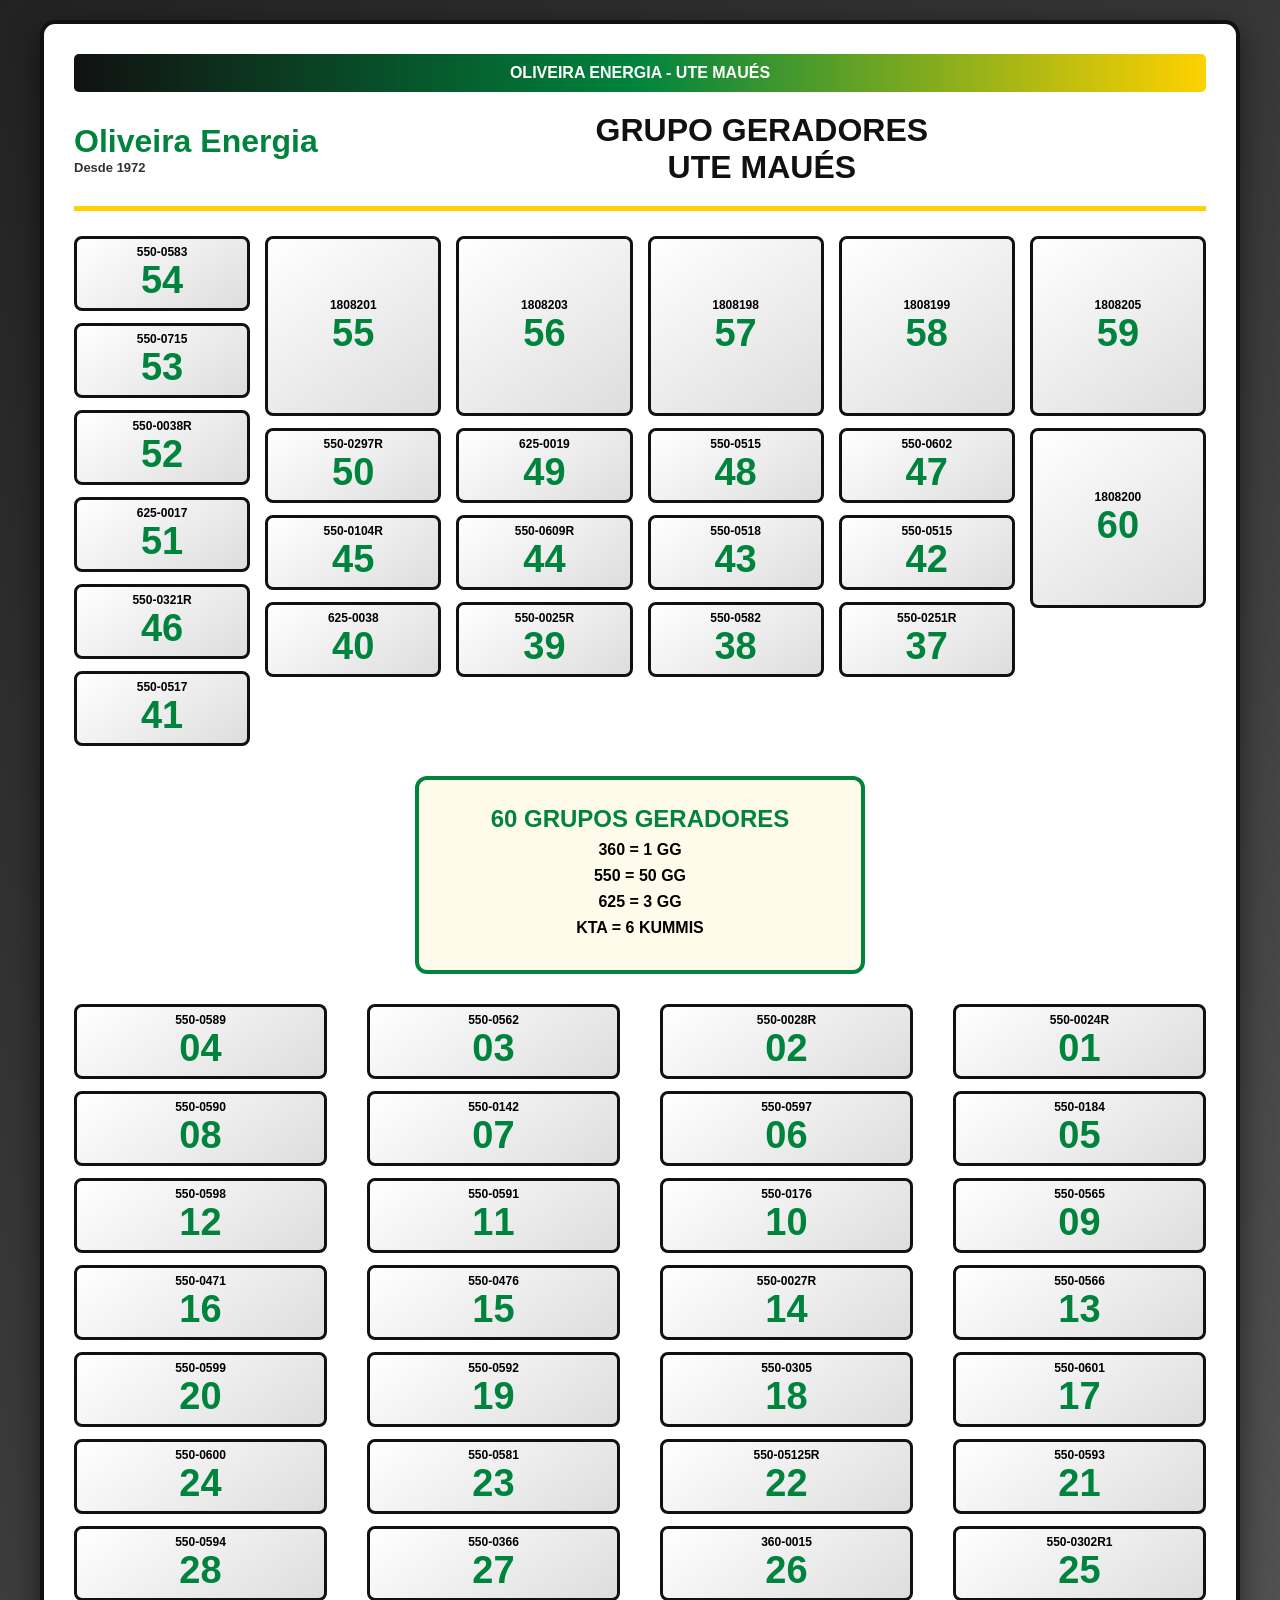
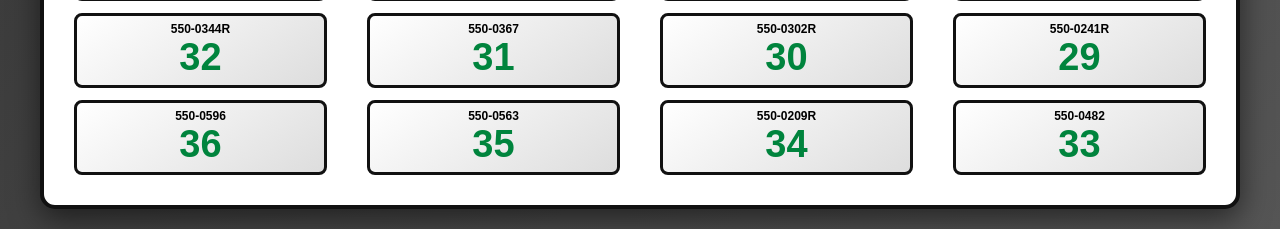
==== index.html @ 1268238c "Update index.html" ====
<!DOCTYPE html>
<html lang="pt-BR">

<head>

<meta charset="UTF-8">
<meta name="viewport" content="width=device-width, initial-scale=1.0">

<title>Gestão de Ocorrências - UTE Maués</title>

<style>

:root{
    --preto:#111;
    --verde:#00843D;
    --amarelo:#FFD100;
    --vermelho:#d00000;
}


*{
    margin:0;
    padding:0;
    box-sizing:border-box;
    font-family:"Segoe UI",Arial,sans-serif;
}


body{

    background:linear-gradient(135deg,#222,#555);
    padding:20px;
    overflow-x:auto;

}



.container{

    width:1200px;
    margin:auto;
    background:white;
    padding:30px;
    border:4px solid var(--preto);
    border-radius:15px;
    box-shadow:0 10px 30px #0008;

}



.faixa{

    background:linear-gradient(
        90deg,
        #111,
        #00843D,
        #FFD100
    );

    color:white;
    text-align:center;
    padding:10px;
    font-weight:bold;
    border-radius:5px;
    margin-bottom:20px;

}



.topo{

    display:flex;
    align-items:center;
    justify-content:space-between;
    border-bottom:5px solid var(--amarelo);
    padding-bottom:20px;
    margin-bottom:25px;

}



.logo{

    font-size:32px;
    font-weight:900;
    color:var(--verde);

}



.logo small{

    display:block;
    font-size:13px;
    color:#333;

}



h1{

    flex:1;
    text-align:center;
    color:#111;

}


/* MAPA */

.grid-superior{

    display:grid;
    grid-template-columns:repeat(6,1fr);
    gap:15px;

}



.inferior{

    display:grid;
    grid-template-columns:repeat(4,1fr);
    gap:40px;

}



.coluna,
.coluna-inferior{

    display:flex;
    flex-direction:column;
    gap:12px;

}



.bloco{

    height:75px;
     position:relative;

    border:3px solid #111;

    border-radius:8px;

    background:linear-gradient(
        145deg,
        #fff,
        #ddd
    );

    display:flex;
    justify-content:center;
    align-items:center;
    flex-direction:column;

    cursor:pointer;

    transition:.2s;

}



.bloco:hover{

    transform:scale(1.05);
    background:#fff3b0;

}



.grande{

    height:180px;

}


.contador{

    position:absolute;

    top:3px;

    right:8px;

    font-size:18px;

    font-weight:900;

    color:#d00000;

}



.codigo{

    font-size:12px;
    font-weight:bold;

}



.numero{

    font-size:38px;
    font-weight:900;
    color:var(--verde);

}


/* CENTRO */


.centro{

    width:450px;
    margin:30px auto;
    padding:25px;

    text-align:center;

    border:4px solid var(--verde);

    border-radius:12px;

    background:#fffbea;

}


.centro h2{

    color:var(--verde);

}


.centro p{

    font-weight:bold;
    margin:8px;

}


/* MODAL */


.modal{

display:none;

position:fixed;

top:0;
left:0;

width:100%;
height:100%;

background:#0008;

justify-content:center;

align-items:center;

z-index:999;

}



.modal-conteudo{

background:white;

width:450px;

max-height:90vh;

overflow:auto;

padding:25px;

border-radius:15px;

border:4px solid var(--verde);

}



.modal-conteudo h2{

text-align:center;

color:var(--verde);

margin-bottom:20px;

}



.botao{

width:100%;

padding:12px;

margin-top:10px;

border:none;

border-radius:8px;

font-size:16px;

font-weight:bold;

cursor:pointer;

}


.registrar{

background:#00843D;

color:white;

}


.historico{

background:#333;

color:white;

}


.fechar{

background:#d00000;

color:white;

}


input,
textarea{

width:100%;

padding:10px;

margin-top:8px;

border:2px solid #aaa;

border-radius:8px;

font-size:16px;

}


textarea{

height:120px;

}


/* BARRA DE CARREGAMENTO */

.loading-bar{

display:none;

width:100%;

height:10px;

background:#ddd;

border-radius:10px;

overflow:hidden;

margin-top:15px;

}


.loading-progress{

width:0%;

height:100%;

background:#00843D;

border-radius:10px;

transition:.3s;

}



.registrar:disabled{

opacity:.7;

cursor:not-allowed;

}
    /* =====================================
   AJUSTE SOMENTE PARA CELULAR
===================================== */

@media(max-width:768px){


body{

    padding:5px;

    overflow-x:hidden;

}



.container{

    width:100%;

    padding:10px;

}



.topo{

    display:block;

    text-align:center;

}



.logo{

    font-size:24px;

}



h1{

    font-size:24px;

}



.grid-superior{

    grid-template-columns:repeat(2,1fr);

    gap:8px;

}



.inferior{

    grid-template-columns:repeat(2,1fr);

    gap:8px;

}



.bloco{

    height:90px;

}



.numero{

    font-size:34px;

}



.codigo{

    font-size:11px;

}



.centro{

    width:100%;

    padding:15px;

}



.modal-conteudo{

    width:95%;

    padding:15px;

}



input,
textarea{

    font-size:18px;

    padding:14px;

}



textarea{

    height:160px;

}



.botao{

    padding:16px;

    font-size:18px;

}


}


/* CELULAR */

@media(max-width:768px){


body{

padding:8px;

}


.container{

width:1200px;

}


.modal{

padding:15px;

align-items:flex-start;

overflow-y:auto;

}


.modal-conteudo{

width:100%;

max-width:450px;

margin:20px auto;

padding:20px;

}
    .modal-conteudo{

width:95%;

max-width:450px;

}

input,
textarea{

font-size:18px;

padding:14px;

}

.botao{

font-size:18px;

padding:16px;

}


.botao{

padding:16px;

font-size:18px;

}


input,
textarea{

padding:16px;

font-size:16px;

}


textarea{

height:160px;

}


}

</style>

</head> <body>


<div class="container">


<div class="faixa">

OLIVEIRA ENERGIA - UTE MAUÉS

</div>


<div class="topo">


<div class="logo">

Oliveira Energia

<small>Desde 1972</small>

</div>



<h1>

GRUPO GERADORES<br>
UTE MAUÉS

</h1>


</div>



<div id="superior" class="grid-superior"></div>




<div class="centro">

<h2>

60 GRUPOS GERADORES

</h2>


<p>360 = 1 GG</p>

<p>550 = 50 GG</p>

<p>625 = 3 GG</p>

<p>KTA = 6 KUMMIS</p>


</div>




<div id="inferior" class="inferior"></div>


</div>





<div class="modal" id="modal">


<div class="modal-conteudo" id="modalConteudo">


</div>


</div>






<script>



// =====================================
// CRIAÇÃO DOS BLOCOS
// =====================================


function bloco(codigo,numero,grande=false){


return `


<div class="bloco ${grande ? "grande":""}"

onclick="abrirUGD('${numero}')">


<div class="contador" id="cont-${numero}"></div>


<div class="codigo">

${codigo}

</div>


<div class="numero">

${numero}

</div>


</div>


`;

}





// =====================================
// MAPA SUPERIOR
// =====================================


const superior=[


[

["550-0583","54"],

["550-0715","53"],

["550-0038R","52"],

["625-0017","51"],

["550-0321R","46"],

["550-0517","41"]

],



[

["1808201","55",1],

["550-0297R","50"],

["550-0104R","45"],

["625-0038","40"]

],



[

["1808203","56",1],

["625-0019","49"],

["550-0609R","44"],

["550-0025R","39"]

],



[

["1808198","57",1],

["550-0515","48"],

["550-0518","43"],

["550-0582","38"]

],



[

["1808199","58",1],

["550-0602","47"],

["550-0515","42"],

["550-0251R","37"]

],



[

["1808205","59",1],

["1808200","60",1]

]


];




superior.forEach(coluna=>{


let html="<div class='coluna'>";


coluna.forEach(item=>{


html+=bloco(

item[0],

item[1],

item[2]

);


});


html+="</div>";



document

.getElementById("superior")

.innerHTML+=html;



});







// =====================================
// MAPA INFERIOR
// =====================================


const inferior=[



[

["550-0589","04"],

["550-0590","08"],

["550-0598","12"],

["550-0471","16"],

["550-0599","20"],

["550-0600","24"],

["550-0594","28"],

["550-0344R","32"],

["550-0596","36"]

],




[

["550-0562","03"],

["550-0142","07"],

["550-0591","11"],

["550-0476","15"],

["550-0592","19"],

["550-0581","23"],

["550-0366","27"],

["550-0367","31"],

["550-0563","35"]

],




[

["550-0028R","02"],

["550-0597","06"],

["550-0176","10"],

["550-0027R","14"],

["550-0305","18"],

["550-05125R","22"],

["360-0015","26"],

["550-0302R","30"],

["550-0209R","34"]

],




[

["550-0024R","01"],

["550-0184","05"],

["550-0565","09"],

["550-0566","13"],

["550-0601","17"],

["550-0593","21"],

["550-0302R1","25"],

["550-0241R","29"],

["550-0482","33"]

]


];





inferior.forEach(coluna=>{


let html="<div class='coluna-inferior'>";



coluna.forEach(item=>{


html+=bloco(

item[0],

item[1]

);


});


html+="</div>";



document

.getElementById("inferior")

.innerHTML+=html;



});





// =====================================
// VARIÁVEIS
// =====================================


let ugdSelecionada="";




// =====================================
// API GOOGLE SCRIPT
// =====================================


const API =

"https://script.google.com/macros/s/AKfycbxS3H4OIXRNieWyHZUP5s9yyXIDp9vpVQerZURePcGPBwaZBREUF9V1R1O2YzcxfoZS/exec";


// =====================================
// CONTADOR DE OCORRÊNCIAS
// =====================================

function carregarContadores(){


fetch(API)


.then(res=>res.json())


.then(lista=>{


let contagem={};



lista.forEach(item=>{


let numero=item.ugd.replace("UGD-","");



if(!contagem[numero]){

contagem[numero]=0;

}



contagem[numero]++;


});



Object.keys(contagem).forEach(ugd=>{


let campo=document.getElementById("cont-"+ugd);



if(campo){

campo.innerHTML=contagem[ugd];

}


});


})


.catch(erro=>{


console.log("Erro contador:",erro);


});


}



carregarContadores();






// =====================================
// ABRIR UGD
// =====================================


function abrirUGD(numero){


ugdSelecionada=numero;


document.getElementById("modal").style.display="flex";



document.getElementById("modalConteudo").innerHTML=`


<h2>

UGD-${numero}

</h2>



<button class="botao registrar"

onclick="registrarOcorrencia()">

📝 Registrar Ocorrência

</button>



<button class="botao historico"

onclick="verHistorico()">

📋 Ver Histórico

</button>




<button class="botao fechar"

onclick="fecharModal()">

Fechar

</button>


`;


}







// =====================================
// FORMULÁRIO DE REGISTRO
// =====================================


function registrarOcorrencia(){


let hoje=new Date().toLocaleDateString("pt-BR");



document.getElementById("modalConteudo").innerHTML=`



<h2>

Registrar Ocorrência

<br>

UGD-${ugdSelecionada}

</h2>




<label>

Data

</label>


<input id="data" value="${hoje}">



<label>

Colaborador

</label>


<input id="colaborador"

placeholder="Nome do colaborador">



<label>

Descrição

</label>


<textarea id="descricao"

placeholder="Descrição da ocorrência"></textarea>





<button id="btnSalvar"

class="botao registrar"

onclick="salvarOcorrencia()">


💾 Salvar


</button>




<div class="loading-bar" id="barraLoading">


<div class="loading-progress"

id="progressoLoading">


</div>


</div>





<button class="botao fechar"

onclick="fecharModal()">


Cancelar


</button>



`;


}







// =====================================
// SALVAR OCORRÊNCIA COM BARRA
// =====================================


function salvarOcorrencia(){



let botao=document.getElementById("btnSalvar");

let barra=document.getElementById("barraLoading");

let progresso=document.getElementById("progressoLoading");



botao.disabled=true;


botao.innerHTML="⏳ Salvando...";


barra.style.display="block";



let valor=0;



let animacao=setInterval(()=>{


if(valor < 90){


valor+=10;


progresso.style.width=valor+"%";


}


},300);






let dados={


ugd:"UGD-"+ugdSelecionada,


data:document.getElementById("data").value,


colaborador:document.getElementById("colaborador").value,


descricao:document.getElementById("descricao").value


};




fetch(API,{


method:"POST",


body:JSON.stringify(dados)


})



.then(()=>{


clearInterval(animacao);



progresso.style.width="100%";



botao.innerHTML="✅ Salvo!";


botao.style.background="#006400";



setTimeout(()=>{


alert("Ocorrência registrada com sucesso!");


location.reload();



},1000);



})



.catch(()=>{


clearInterval(animacao);



botao.disabled=false;


botao.innerHTML="💾 Salvar";


barra.style.display="none";



alert("Erro ao salvar ocorrência");


});



}







// =====================================
// HISTÓRICO
// =====================================


function verHistorico(){



document.getElementById("modalConteudo").innerHTML=`


<h2>

Histórico UGD-${ugdSelecionada}

</h2>


<p>

Carregando...

</p>


`;





fetch(API+"?ugd=UGD-"+ugdSelecionada)



.then(res=>res.json())



.then(lista=>{



let tela=`



<h2>

Histórico UGD-${ugdSelecionada}

</h2>



`;





lista.reverse().forEach(item=>{



tela+=`



<div style="

border:2px solid #ccc;

border-radius:8px;

padding:12px;

margin-top:10px;

">



<b>ID:</b> ${item.id}

<br>



<b>Data:</b> ${new Date(item.data).toLocaleDateString("pt-BR")}

<br>



<b>Colaborador:</b> ${item.colaborador}



<br><br>



<b>Descrição:</b>



<p>

${item.descricao}

</p>



</div>



`;



});




tela+=`



<button class="botao fechar"

onclick="fecharModal()">


Fechar


</button>



`;





document.getElementById("modalConteudo").innerHTML=tela;



});



}








// =====================================
// FECHAR MODAL
// =====================================


function fecharModal(){


document.getElementById("modal").style.display="none";


}






window.onclick=function(event){



let modal=document.getElementById("modal");



if(event.target===modal){


fecharModal();


}



}




</script>


</body>


</html>
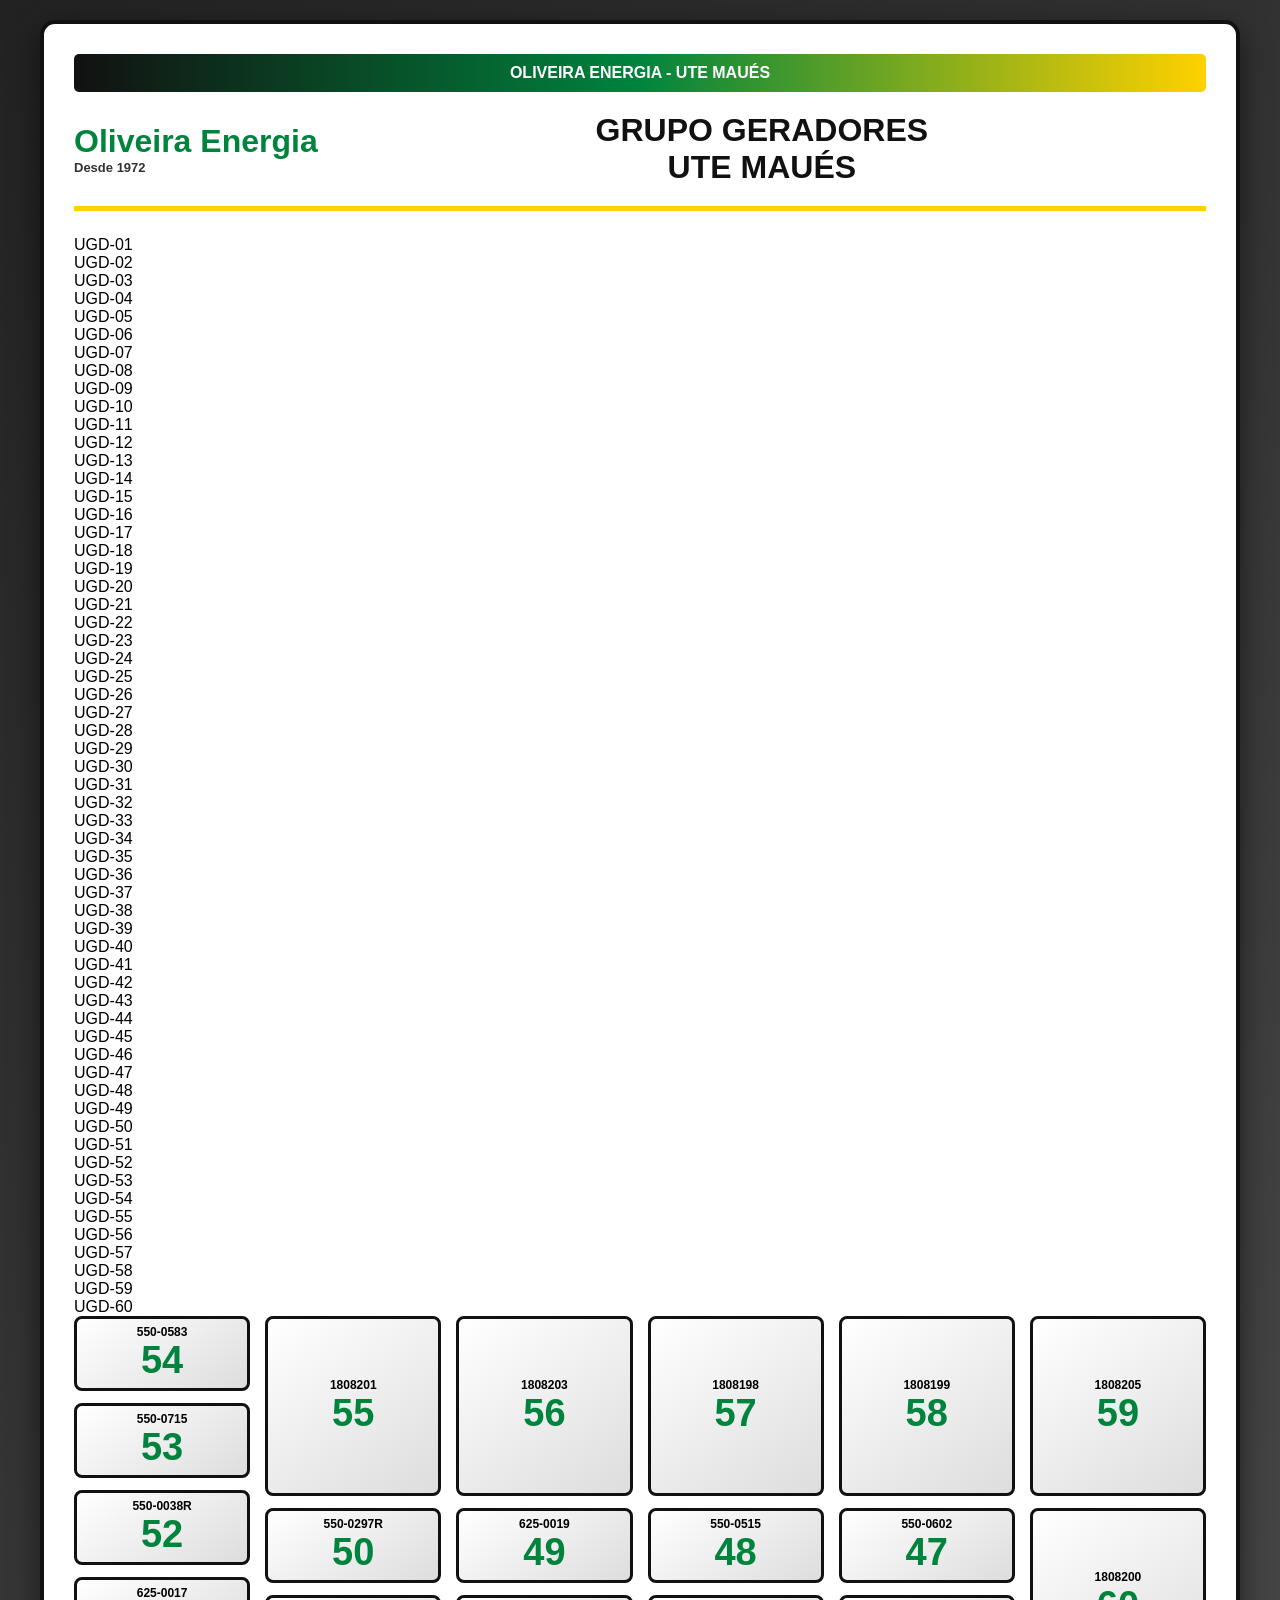
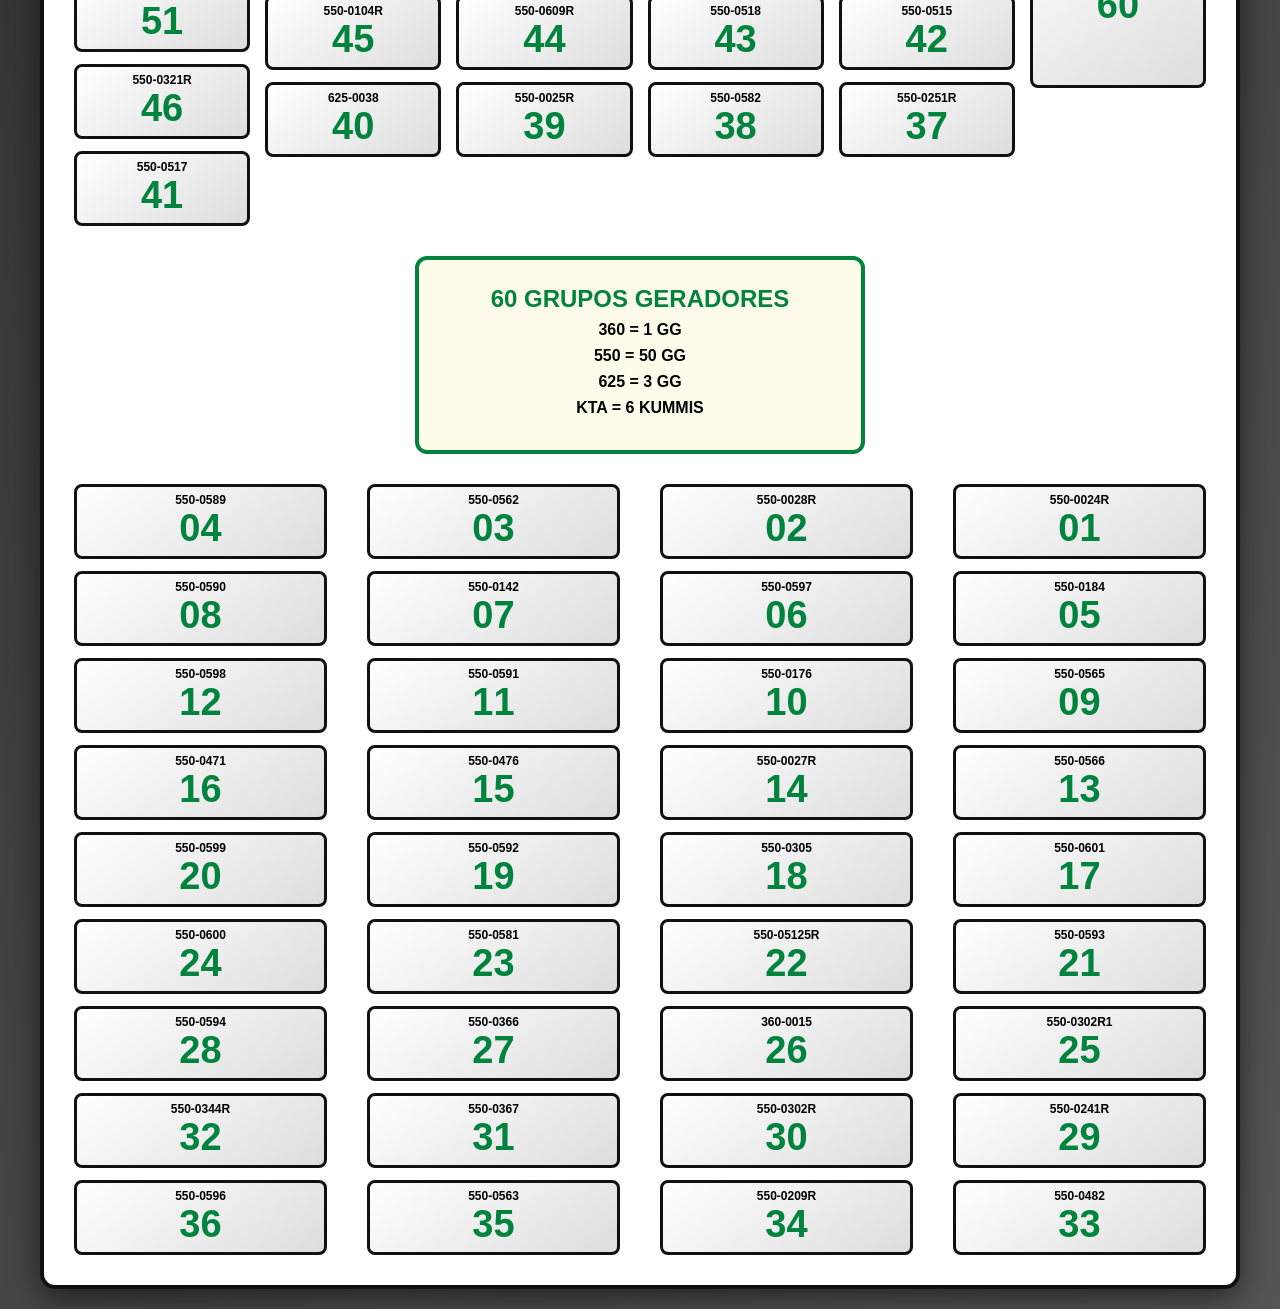
==== commit 06efcdcc: "Update index.html" ====
--- a/index.html
+++ b/index.html
@@ -436,17 +436,19 @@
 cursor:not-allowed;
 
 }
-    /* =====================================
-   AJUSTE SOMENTE PARA CELULAR
-===================================== */
+
+
+/* CELULAR */
 
 @media(max-width:768px){
+    /* CELULAR */
+
+@media(max-width:768px){
 
 
 body{
 
     padding:5px;
-
     overflow-x:hidden;
 
 }
@@ -456,22 +458,89 @@
 .container{
 
     width:100%;
-
     padding:10px;
 
 }
 
 
 
-.topo{
-
-    display:block;
-
-    text-align:center;
-
-}
-
-
+/* deixa os grupos em uma coluna */
+
+.grid-superior,
+.inferior{
+
+    display:flex;
+
+    flex-direction:column;
+
+    gap:12px;
+
+}
+
+
+
+/* cada coluna vira uma sequência */
+
+.coluna,
+.coluna-inferior{
+
+    display:flex;
+
+    flex-direction:column;
+
+    gap:12px;
+
+}
+
+
+
+/* quadrados maiores */
+
+.bloco{
+
+    width:100%;
+
+    height:110px;
+
+}
+
+
+
+/* número maior */
+
+.numero{
+
+    font-size:50px;
+
+}
+
+
+
+/* código da máquina */
+
+.codigo{
+
+    font-size:14px;
+
+}
+
+
+
+/* contador vermelho */
+
+.contador{
+
+    font-size:22px;
+
+    top:5px;
+
+    right:10px;
+
+}
+
+
+
+/* título */
 
 .logo{
 
@@ -483,71 +552,29 @@
 
 h1{
 
-    font-size:24px;
-
-}
-
-
-
-.grid-superior{
-
-    grid-template-columns:repeat(2,1fr);
-
-    gap:8px;
-
-}
-
-
-
-.inferior{
-
-    grid-template-columns:repeat(2,1fr);
-
-    gap:8px;
-
-}
-
-
-
-.bloco{
-
-    height:90px;
-
-}
-
-
-
-.numero{
-
-    font-size:34px;
-
-}
-
-
-
-.codigo{
-
-    font-size:11px;
-
-}
-
-
+    font-size:22px;
+
+}
+
+
+
+/* centro */
 
 .centro{
 
     width:100%;
 
-    padding:15px;
-
-}
-
-
+}
+
+
+
+/* janela de registro */
 
 .modal-conteudo{
 
     width:95%;
 
-    padding:15px;
+    padding:20px;
 
 }
 
@@ -558,15 +585,7 @@
 
     font-size:18px;
 
-    padding:14px;
-
-}
-
-
-
-textarea{
-
-    height:160px;
+    padding:15px;
 
 }
 
@@ -574,24 +593,15 @@
 
 .botao{
 
+    font-size:18px;
+
     padding:16px;
 
-    font-size:18px;
-
-}
-
-
-}
-
-
-/* CELULAR */
-
-@media(max-width:768px){
-
-
-body{
-
-padding:8px;
+}
+
+
+}
+
 
 }
 
@@ -625,54 +635,85 @@
 padding:20px;
 
 }
-    .modal-conteudo{
-
-width:95%;
-
-max-width:450px;
-
-}
+
+
+.botao{
+
+padding:16px;
+
+font-size:18px;
+
+}
+
 
 input,
 textarea{
 
-font-size:18px;
-
-padding:14px;
-
-}
-
-.botao{
-
-font-size:18px;
-
 padding:16px;
 
-}
-
-
-.botao{
-
-padding:16px;
-
-font-size:18px;
-
-}
-
-
-input,
+font-size:16px;
+
+}
+
+
 textarea{
 
-padding:16px;
-
-font-size:16px;
-
-}
-
-
-textarea{
-
 height:160px;
+
+}
+
+
+}
+    .lista-celular{
+
+display:none;
+
+}
+
+
+
+@media(max-width:768px){
+
+
+.grid-superior,
+.inferior,
+.centro{
+
+display:none;
+
+}
+
+
+
+.lista-celular{
+
+display:flex;
+
+flex-direction:column;
+
+gap:10px;
+
+}
+
+
+
+.item-ugd{
+
+background:white;
+
+border:3px solid #111;
+
+border-radius:10px;
+
+padding:15px;
+
+text-align:center;
+
+font-size:24px;
+
+font-weight:900;
+
+color:#00843D;
 
 }
 
@@ -717,7 +758,7 @@
 
 </div>
 
-
+<div id="listaCelular" class="lista-celular"></div>
 
 <div id="superior" class="grid-superior"></div>
 
@@ -1118,6 +1159,26 @@
 
 
 let ugdSelecionada="";
+    for(let i=1;i<=60;i++){
+
+
+let numero=i.toString().padStart(2,"0");
+
+
+document.getElementById("listaCelular").innerHTML += `
+
+
+<div class="item-ugd" onclick="abrirUGD('${numero}')">
+
+UGD-${numero}
+
+</div>
+
+
+`;
+
+
+}
 
 
 
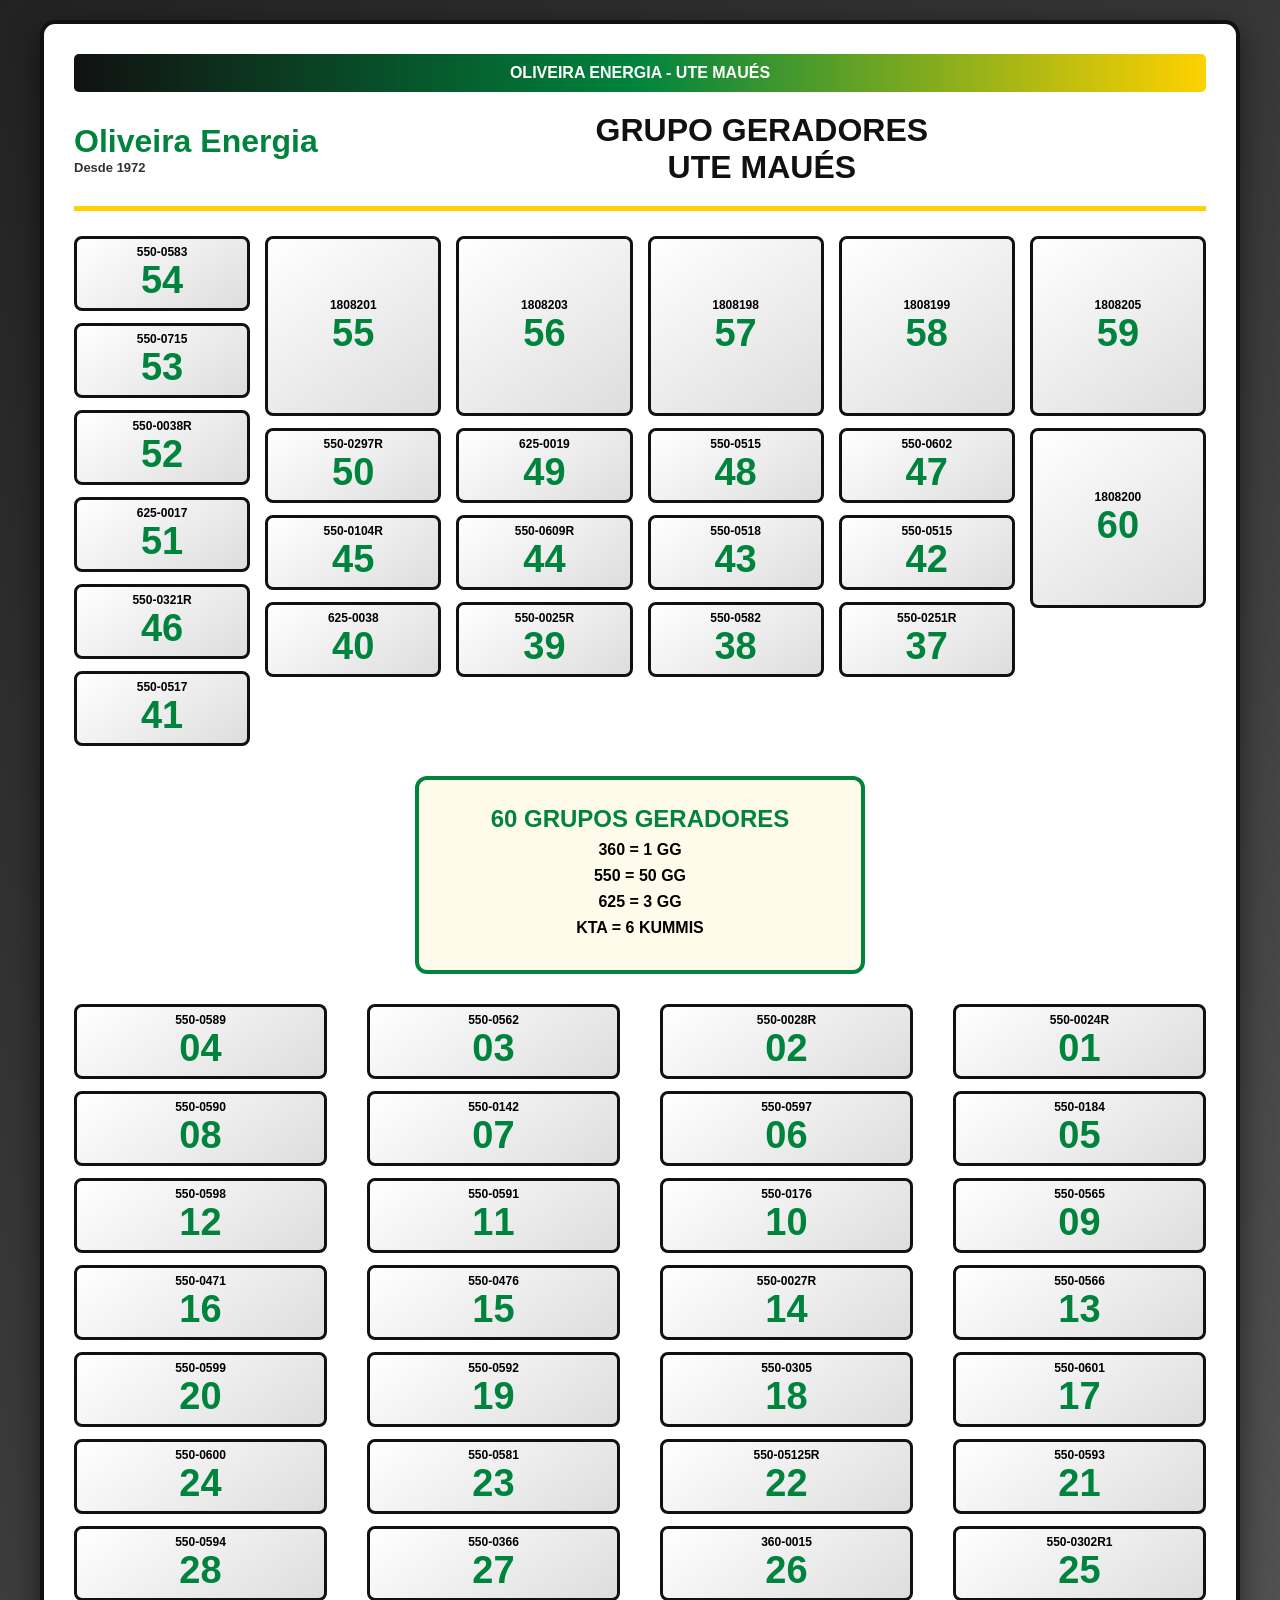
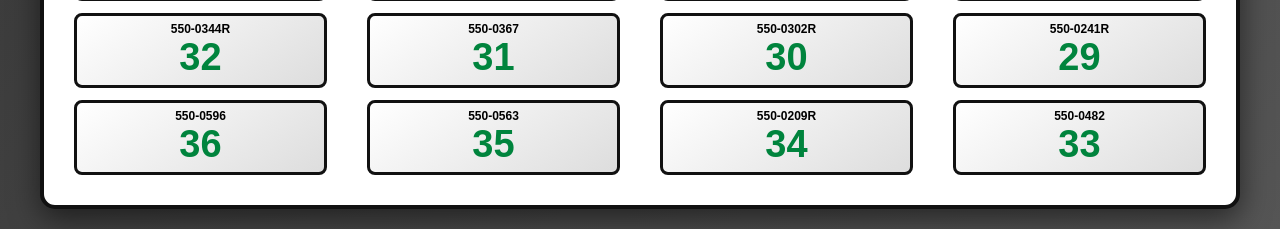
==== commit 2916b7cd: "Update index.html" ====
--- a/index.html
+++ b/index.html
@@ -441,279 +441,68 @@
 /* CELULAR */
 
 @media(max-width:768px){
-    /* CELULAR */
-
-@media(max-width:768px){
 
 
 body{
 
-    padding:5px;
-    overflow-x:hidden;
-
-}
-
+padding:8px;
+
+}
 
 
 .container{
 
-    width:100%;
-    padding:10px;
-
-}
-
-
-
-/* deixa os grupos em uma coluna */
-
-.grid-superior,
-.inferior{
-
-    display:flex;
-
-    flex-direction:column;
-
-    gap:12px;
-
-}
-
-
-
-/* cada coluna vira uma sequência */
-
-.coluna,
-.coluna-inferior{
-
-    display:flex;
-
-    flex-direction:column;
-
-    gap:12px;
-
-}
-
-
-
-/* quadrados maiores */
-
-.bloco{
-
-    width:100%;
-
-    height:110px;
-
-}
-
-
-
-/* número maior */
-
-.numero{
-
-    font-size:50px;
-
-}
-
-
-
-/* código da máquina */
-
-.codigo{
-
-    font-size:14px;
-
-}
-
-
-
-/* contador vermelho */
-
-.contador{
-
-    font-size:22px;
-
-    top:5px;
-
-    right:10px;
-
-}
-
-
-
-/* título */
-
-.logo{
-
-    font-size:24px;
-
-}
-
-
-
-h1{
-
-    font-size:22px;
-
-}
-
-
-
-/* centro */
-
-.centro{
-
-    width:100%;
-
-}
-
-
-
-/* janela de registro */
+width:1200px;
+
+}
+
+
+.modal{
+
+padding:15px;
+
+align-items:flex-start;
+
+overflow-y:auto;
+
+}
+
 
 .modal-conteudo{
 
-    width:95%;
-
-    padding:20px;
-
-}
-
+width:100%;
+
+max-width:450px;
+
+margin:20px auto;
+
+padding:20px;
+
+}
+
+
+.botao{
+
+padding:16px;
+
+font-size:18px;
+
+}
 
 
 input,
 textarea{
 
-    font-size:18px;
-
-    padding:15px;
-
-}
-
-
-
-.botao{
-
-    font-size:18px;
-
-    padding:16px;
-
-}
-
-
-}
-
-
-}
-
-
-.container{
-
-width:1200px;
-
-}
-
-
-.modal{
-
-padding:15px;
-
-align-items:flex-start;
-
-overflow-y:auto;
-
-}
-
-
-.modal-conteudo{
-
-width:100%;
-
-max-width:450px;
-
-margin:20px auto;
-
-padding:20px;
-
-}
-
-
-.botao{
-
 padding:16px;
 
-font-size:18px;
-
-}
-
-
-input,
+font-size:16px;
+
+}
+
+
 textarea{
 
-padding:16px;
-
-font-size:16px;
-
-}
-
-
-textarea{
-
 height:160px;
-
-}
-
-
-}
-    .lista-celular{
-
-display:none;
-
-}
-
-
-
-@media(max-width:768px){
-
-
-.grid-superior,
-.inferior,
-.centro{
-
-display:none;
-
-}
-
-
-
-.lista-celular{
-
-display:flex;
-
-flex-direction:column;
-
-gap:10px;
-
-}
-
-
-
-.item-ugd{
-
-background:white;
-
-border:3px solid #111;
-
-border-radius:10px;
-
-padding:15px;
-
-text-align:center;
-
-font-size:24px;
-
-font-weight:900;
-
-color:#00843D;
 
 }
 
@@ -758,7 +547,7 @@
 
 </div>
 
-<div id="listaCelular" class="lista-celular"></div>
+
 
 <div id="superior" class="grid-superior"></div>
 
@@ -1159,22 +948,281 @@
 
 
 let ugdSelecionada="";
-    for(let i=1;i<=60;i++){
-
-
-let numero=i.toString().padStart(2,"0");
-
-
-document.getElementById("listaCelular").innerHTML += `
-
-
-<div class="item-ugd" onclick="abrirUGD('${numero}')">
+
+
+
+
+// =====================================
+// API GOOGLE SCRIPT
+// =====================================
+
+
+const API =
+
+"https://script.google.com/macros/s/AKfycbxS3H4OIXRNieWyHZUP5s9yyXIDp9vpVQerZURePcGPBwaZBREUF9V1R1O2YzcxfoZS/exec";
+
+
+// =====================================
+// CONTADOR DE OCORRÊNCIAS
+// =====================================
+
+function carregarContadores(){
+
+
+fetch(API)
+
+
+.then(res=>res.json())
+
+
+.then(lista=>{
+
+
+let contagem={};
+
+
+
+lista.forEach(item=>{
+
+
+let numero=item.ugd.replace("UGD-","");
+
+
+
+if(!contagem[numero]){
+
+contagem[numero]=0;
+
+}
+
+
+
+contagem[numero]++;
+
+
+});
+
+
+
+Object.keys(contagem).forEach(ugd=>{
+
+
+let campo=document.getElementById("cont-"+ugd);
+
+
+
+if(campo){
+
+campo.innerHTML=contagem[ugd];
+
+}
+
+
+});
+
+
+})
+
+
+.catch(erro=>{
+
+
+console.log("Erro contador:",erro);
+
+
+});
+
+
+}
+
+
+
+carregarContadores();
+
+
+
+
+
+
+// =====================================
+// ABRIR UGD
+// =====================================
+
+
+function abrirUGD(numero){
+
+
+ugdSelecionada=numero;
+
+
+document.getElementById("modal").style.display="flex";
+
+
+
+document.getElementById("modalConteudo").innerHTML=`
+
+
+<h2>
 
 UGD-${numero}
 
+</h2>
+
+
+
+<button class="botao registrar"
+
+onclick="registrarOcorrencia()">
+
+📝 Registrar Ocorrência
+
+</button>
+
+
+
+<button class="botao historico"
+
+onclick="verHistorico()">
+
+📋 Ver Histórico
+
+</button>
+
+
+
+
+<button class="botao fechar"
+
+onclick="fecharModal()">
+
+Fechar
+
+</button>
+
+
+`;
+
+
+}
+
+
+
+
+
+
+
+// =====================================
+// FORMULÁRIO DE REGISTRO
+// =====================================
+
+
+function registrarOcorrencia(){
+
+
+let hoje=new Date().toLocaleDateString("pt-BR");
+
+
+
+document.getElementById("modalConteudo").innerHTML=`
+
+
+
+<h2>
+
+Registrar Ocorrência
+
+<br>
+
+UGD-${ugdSelecionada}
+
+</h2>
+
+
+
+
+<label>
+
+Data
+
+</label>
+
+
+<input id="data" value="${hoje}">
+
+
+
+<label>
+
+Colaborador
+
+</label>
+
+
+<input id="colaborador"
+
+placeholder="Nome do colaborador">
+
+
+
+<label>
+
+Descrição
+
+</label>
+
+
+<textarea id="descricao"
+
+placeholder="Descrição da ocorrência"></textarea>
+
+
+
+
+
+<button id="btnSalvar"
+
+class="botao registrar"
+
+onclick="salvarOcorrencia()">
+
+
+💾 Salvar
+
+
+</button>
+
+
+
+
+<div class="loading-bar" id="barraLoading">
+
+
+<div class="loading-progress"
+
+id="progressoLoading">
+
+
 </div>
 
 
+</div>
+
+
+
+
+
+<button class="botao fechar"
+
+onclick="fecharModal()">
+
+
+Cancelar
+
+
+</button>
+
+
+
 `;
 
 
@@ -1183,600 +1231,321 @@
 
 
 
-// =====================================
-// API GOOGLE SCRIPT
-// =====================================
-
-
-const API =
-
-"https://script.google.com/macros/s/AKfycbxS3H4OIXRNieWyHZUP5s9yyXIDp9vpVQerZURePcGPBwaZBREUF9V1R1O2YzcxfoZS/exec";
-
-
-// =====================================
-// CONTADOR DE OCORRÊNCIAS
-// =====================================
-
-function carregarContadores(){
-
-
-fetch(API)
+
+
+
+// =====================================
+// SALVAR OCORRÊNCIA COM BARRA
+// =====================================
+
+
+function salvarOcorrencia(){
+
+
+
+let botao=document.getElementById("btnSalvar");
+
+let barra=document.getElementById("barraLoading");
+
+let progresso=document.getElementById("progressoLoading");
+
+
+
+botao.disabled=true;
+
+
+botao.innerHTML="⏳ Salvando...";
+
+
+barra.style.display="block";
+
+
+
+let valor=0;
+
+
+
+let animacao=setInterval(()=>{
+
+
+if(valor < 90){
+
+
+valor+=10;
+
+
+progresso.style.width=valor+"%";
+
+
+}
+
+
+},300);
+
+
+
+
+
+
+let dados={
+
+
+ugd:"UGD-"+ugdSelecionada,
+
+
+data:document.getElementById("data").value,
+
+
+colaborador:document.getElementById("colaborador").value,
+
+
+descricao:document.getElementById("descricao").value
+
+
+};
+
+
+
+
+fetch(API,{
+
+
+method:"POST",
+
+
+body:JSON.stringify(dados)
+
+
+})
+
+
+
+.then(()=>{
+
+
+clearInterval(animacao);
+
+
+
+progresso.style.width="100%";
+
+
+
+botao.innerHTML="✅ Salvo!";
+
+
+botao.style.background="#006400";
+
+
+
+setTimeout(()=>{
+
+
+alert("Ocorrência registrada com sucesso!");
+
+
+location.reload();
+
+
+
+},1000);
+
+
+
+})
+
+
+
+.catch(()=>{
+
+
+clearInterval(animacao);
+
+
+
+botao.disabled=false;
+
+
+botao.innerHTML="💾 Salvar";
+
+
+barra.style.display="none";
+
+
+
+alert("Erro ao salvar ocorrência");
+
+
+});
+
+
+
+}
+
+
+
+
+
+
+
+// =====================================
+// HISTÓRICO
+// =====================================
+
+
+function verHistorico(){
+
+
+
+document.getElementById("modalConteudo").innerHTML=`
+
+
+<h2>
+
+Histórico UGD-${ugdSelecionada}
+
+</h2>
+
+
+<p>
+
+Carregando...
+
+</p>
+
+
+`;
+
+
+
+
+
+fetch(API+"?ugd=UGD-"+ugdSelecionada)
+
 
 
 .then(res=>res.json())
 
 
+
 .then(lista=>{
 
 
-let contagem={};
-
-
-
-lista.forEach(item=>{
-
-
-let numero=item.ugd.replace("UGD-","");
-
-
-
-if(!contagem[numero]){
-
-contagem[numero]=0;
-
-}
-
-
-
-contagem[numero]++;
+
+let tela=`
+
+
+
+<h2>
+
+Histórico UGD-${ugdSelecionada}
+
+</h2>
+
+
+
+`;
+
+
+
+
+
+lista.reverse().forEach(item=>{
+
+
+
+tela+=`
+
+
+
+<div style="
+
+border:2px solid #ccc;
+
+border-radius:8px;
+
+padding:12px;
+
+margin-top:10px;
+
+">
+
+
+
+<b>ID:</b> ${item.id}
+
+<br>
+
+
+
+<b>Data:</b> ${new Date(item.data).toLocaleDateString("pt-BR")}
+
+<br>
+
+
+
+<b>Colaborador:</b> ${item.colaborador}
+
+
+
+<br><br>
+
+
+
+<b>Descrição:</b>
+
+
+
+<p>
+
+${item.descricao}
+
+</p>
+
+
+
+</div>
+
+
+
+`;
+
 
 
 });
 
 
 
-Object.keys(contagem).forEach(ugd=>{
-
-
-let campo=document.getElementById("cont-"+ugd);
-
-
-
-if(campo){
-
-campo.innerHTML=contagem[ugd];
-
-}
+
+tela+=`
+
+
+
+<button class="botao fechar"
+
+onclick="fecharModal()">
+
+
+Fechar
+
+
+</button>
+
+
+
+`;
+
+
+
+
+
+document.getElementById("modalConteudo").innerHTML=tela;
+
 
 
 });
 
 
-})
-
-
-.catch(erro=>{
-
-
-console.log("Erro contador:",erro);
-
-
-});
-
-
-}
-
-
-
-carregarContadores();
-
-
-
-
-
-
-// =====================================
-// ABRIR UGD
-// =====================================
-
-
-function abrirUGD(numero){
-
-
-ugdSelecionada=numero;
-
-
-document.getElementById("modal").style.display="flex";
-
-
-
-document.getElementById("modalConteudo").innerHTML=`
-
-
-<h2>
-
-UGD-${numero}
-
-</h2>
-
-
-
-<button class="botao registrar"
-
-onclick="registrarOcorrencia()">
-
-📝 Registrar Ocorrência
-
-</button>
-
-
-
-<button class="botao historico"
-
-onclick="verHistorico()">
-
-📋 Ver Histórico
-
-</button>
-
-
-
-
-<button class="botao fechar"
-
-onclick="fecharModal()">
-
-Fechar
-
-</button>
-
-
-`;
-
-
-}
-
-
-
-
-
-
-
-// =====================================
-// FORMULÁRIO DE REGISTRO
-// =====================================
-
-
-function registrarOcorrencia(){
-
-
-let hoje=new Date().toLocaleDateString("pt-BR");
-
-
-
-document.getElementById("modalConteudo").innerHTML=`
-
-
-
-<h2>
-
-Registrar Ocorrência
-
-<br>
-
-UGD-${ugdSelecionada}
-
-</h2>
-
-
-
-
-<label>
-
-Data
-
-</label>
-
-
-<input id="data" value="${hoje}">
-
-
-
-<label>
-
-Colaborador
-
-</label>
-
-
-<input id="colaborador"
-
-placeholder="Nome do colaborador">
-
-
-
-<label>
-
-Descrição
-
-</label>
-
-
-<textarea id="descricao"
-
-placeholder="Descrição da ocorrência"></textarea>
-
-
-
-
-
-<button id="btnSalvar"
-
-class="botao registrar"
-
-onclick="salvarOcorrencia()">
-
-
-💾 Salvar
-
-
-</button>
-
-
-
-
-<div class="loading-bar" id="barraLoading">
-
-
-<div class="loading-progress"
-
-id="progressoLoading">
-
-
-</div>
-
-
-</div>
-
-
-
-
-
-<button class="botao fechar"
-
-onclick="fecharModal()">
-
-
-Cancelar
-
-
-</button>
-
-
-
-`;
-
-
-}
-
-
-
-
-
-
-
-// =====================================
-// SALVAR OCORRÊNCIA COM BARRA
-// =====================================
-
-
-function salvarOcorrencia(){
-
-
-
-let botao=document.getElementById("btnSalvar");
-
-let barra=document.getElementById("barraLoading");
-
-let progresso=document.getElementById("progressoLoading");
-
-
-
-botao.disabled=true;
-
-
-botao.innerHTML="⏳ Salvando...";
-
-
-barra.style.display="block";
-
-
-
-let valor=0;
-
-
-
-let animacao=setInterval(()=>{
-
-
-if(valor < 90){
-
-
-valor+=10;
-
-
-progresso.style.width=valor+"%";
-
-
-}
-
-
-},300);
-
-
-
-
-
-
-let dados={
-
-
-ugd:"UGD-"+ugdSelecionada,
-
-
-data:document.getElementById("data").value,
-
-
-colaborador:document.getElementById("colaborador").value,
-
-
-descricao:document.getElementById("descricao").value
-
-
-};
-
-
-
-
-fetch(API,{
-
-
-method:"POST",
-
-
-body:JSON.stringify(dados)
-
-
-})
-
-
-
-.then(()=>{
-
-
-clearInterval(animacao);
-
-
-
-progresso.style.width="100%";
-
-
-
-botao.innerHTML="✅ Salvo!";
-
-
-botao.style.background="#006400";
-
-
-
-setTimeout(()=>{
-
-
-alert("Ocorrência registrada com sucesso!");
-
-
-location.reload();
-
-
-
-},1000);
-
-
-
-})
-
-
-
-.catch(()=>{
-
-
-clearInterval(animacao);
-
-
-
-botao.disabled=false;
-
-
-botao.innerHTML="💾 Salvar";
-
-
-barra.style.display="none";
-
-
-
-alert("Erro ao salvar ocorrência");
-
-
-});
-
-
-
-}
-
-
-
-
-
-
-
-// =====================================
-// HISTÓRICO
-// =====================================
-
-
-function verHistorico(){
-
-
-
-document.getElementById("modalConteudo").innerHTML=`
-
-
-<h2>
-
-Histórico UGD-${ugdSelecionada}
-
-</h2>
-
-
-<p>
-
-Carregando...
-
-</p>
-
-
-`;
-
-
-
-
-
-fetch(API+"?ugd=UGD-"+ugdSelecionada)
-
-
-
-.then(res=>res.json())
-
-
-
-.then(lista=>{
-
-
-
-let tela=`
-
-
-
-<h2>
-
-Histórico UGD-${ugdSelecionada}
-
-</h2>
-
-
-
-`;
-
-
-
-
-
-lista.reverse().forEach(item=>{
-
-
-
-tela+=`
-
-
-
-<div style="
-
-border:2px solid #ccc;
-
-border-radius:8px;
-
-padding:12px;
-
-margin-top:10px;
-
-">
-
-
-
-<b>ID:</b> ${item.id}
-
-<br>
-
-
-
-<b>Data:</b> ${new Date(item.data).toLocaleDateString("pt-BR")}
-
-<br>
-
-
-
-<b>Colaborador:</b> ${item.colaborador}
-
-
-
-<br><br>
-
-
-
-<b>Descrição:</b>
-
-
-
-<p>
-
-${item.descricao}
-
-</p>
-
-
-
-</div>
-
-
-
-`;
-
-
-
-});
-
-
-
-
-tela+=`
-
-
-
-<button class="botao fechar"
-
-onclick="fecharModal()">
-
-
-Fechar
-
-
-</button>
-
-
-
-`;
-
-
-
-
-
-document.getElementById("modalConteudo").innerHTML=tela;
-
-
-
-});
-
-
 
 }
 
